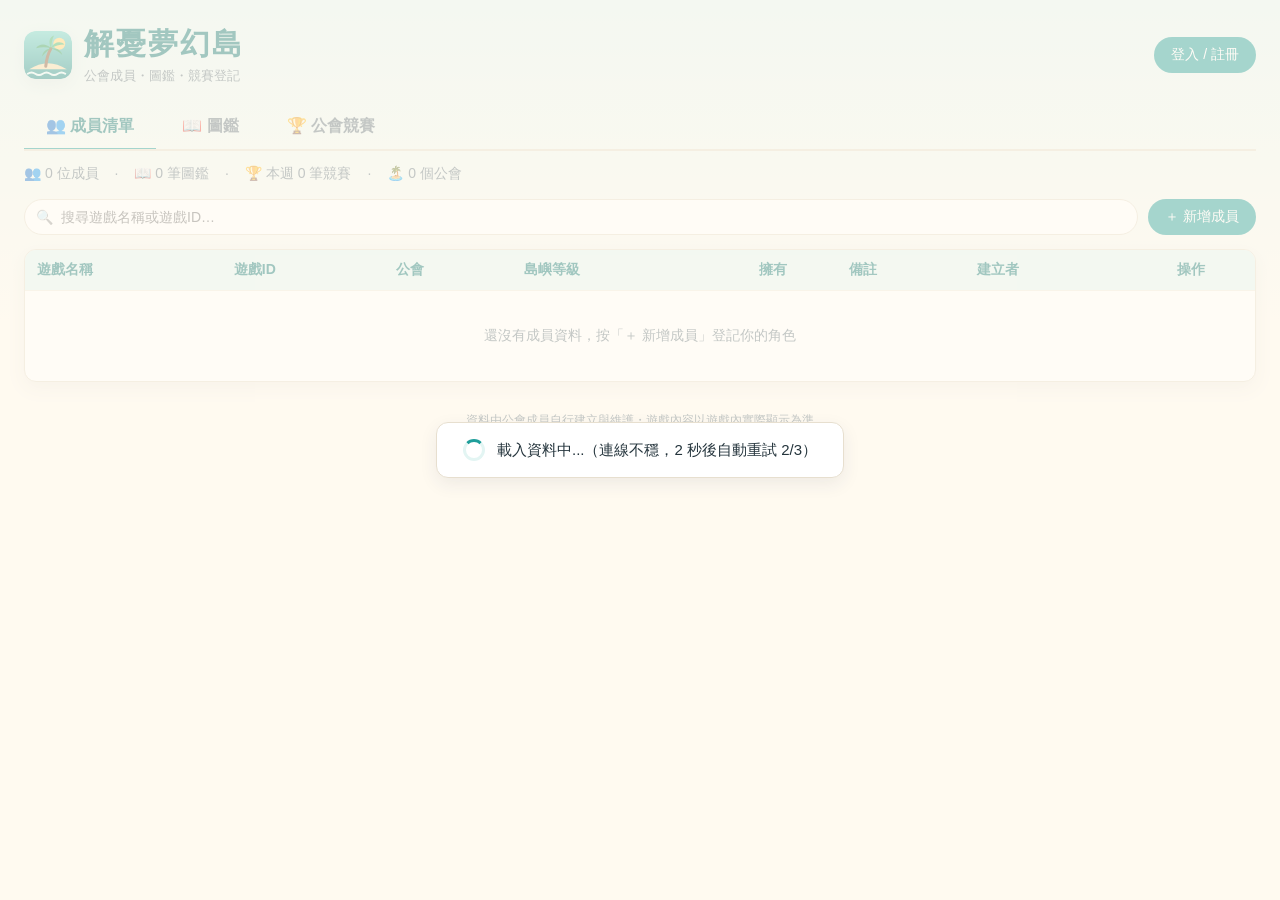
==== index.html @ d04bd5b2 "feat: 圖鑑稀有度改用遊戲內五級圓章 凡品（綠）、普品（藍）、珍品（紫）、華品（橙）、仙品（紅）， 表單改成點圓章選擇、列表與明細顯示同色圓章，新增「稀有度（仙→凡）」排序。 舊的自由輸入值照原文" ====
<!DOCTYPE html>
<html lang="zh-TW">
<head>
    <meta charset="UTF-8">
    <meta name="viewport" content="width=device-width, initial-scale=1.0">
    <title>解憂夢幻島 公會</title>
    <meta name="description" content="解憂夢幻島公會成員、圖鑑與公會競賽登記">
    <link rel="icon" type="image/svg+xml" href="assets/icon-small.svg">
    <link rel="stylesheet" href="css/style.css?v=20261031">
</head>
<body>
<div class="container">

    <header class="header">
        <div class="brand">
            <img src="assets/icon.svg" alt="" class="brand-icon">
            <div>
                <h1>解憂夢幻島</h1>
                <div class="brand-sub">公會成員・圖鑑・競賽登記</div>
            </div>
        </div>
        <div id="auth-area" class="auth-area"></div>
    </header>

    <div id="config-notice" class="notice hidden"></div>

    <nav class="tabs" role="tablist">
        <button class="tab active" data-act="tab" data-id="members" role="tab">👥 成員清單</button>
        <button class="tab" data-act="tab" data-id="items" role="tab">📖 圖鑑</button>
        <button class="tab" data-act="tab" data-id="competitions" role="tab">🏆 公會競賽</button>
    </nav>

    <div id="summary-bar" class="summary-bar"></div>

    <!-- 成員清單 -->
    <section id="tab-members" class="content active">
        <div id="guild-panel" class="panel guild-panel hidden">
            <div class="panel-title">🏝️ 公會管理（僅管理員可見）</div>
            <form class="panel-row" data-form="guild-add">
                <input type="text" id="new-guild-name" placeholder="輸入新公會名稱" maxlength="30" required>
                <button type="submit" class="btn btn-primary btn-sm">新增</button>
            </form>
            <div id="guild-list" class="tags"></div>
        </div>

        <div class="toolbar">
            <div class="search-wrapper">
                <span class="search-icon">🔍</span>
                <input type="search" id="members-search" class="search-input" placeholder="搜尋遊戲名稱或遊戲ID…" data-input="members">
            </div>
            <select id="members-guild" class="select" data-change="members"></select>
            <button class="btn btn-primary" data-act="member-add">＋ 新增成員</button>
        </div>
        <div class="table-card"><div class="table-scroll">
            <table>
                <thead>
                    <tr>
                        <th>遊戲名稱</th>
                        <th>遊戲ID</th>
                        <th>公會</th>
                        <th>島嶼等級</th>
                        <th class="center">擁有</th>
                        <th>備註</th>
                        <th>建立者</th>
                        <th class="center">操作</th>
                    </tr>
                </thead>
                <tbody id="members-table"></tbody>
            </table>
        </div></div>
    </section>

    <!-- 圖鑑 -->
    <section id="tab-items" class="content">
        <div id="item-cats" class="chip-row"></div>
        <div class="toolbar">
            <div class="search-wrapper">
                <span class="search-icon">🔍</span>
                <input type="search" id="items-search" class="search-input" placeholder="搜尋名稱、來源、備註…" data-input="items">
            </div>
            <select id="items-sort" class="select" data-change="items">
                <option value="category">依類別排序</option>
                <option value="rarity">稀有度（仙→凡）</option>
                <option value="release">上市日期（新→舊）</option>
                <option value="owners">擁有人數（多→少）</option>
                <option value="updated">最近更新</option>
            </select>
            <button class="btn btn-primary" data-act="item-add">＋ 新增圖鑑項目</button>
        </div>
        <div class="table-card"><div class="table-scroll">
            <table>
                <thead>
                    <tr>
                        <th>名稱</th>
                        <th>類別</th>
                        <th>稀有度</th>
                        <th>解鎖等級</th>
                        <th>來源</th>
                        <th>上市日期</th>
                        <th class="center">誰擁有</th>
                        <th>備註</th>
                        <th class="center">操作</th>
                    </tr>
                </thead>
                <tbody id="items-table"></tbody>
            </table>
        </div></div>
    </section>

    <!-- 公會競賽 -->
    <section id="tab-competitions" class="content">
        <div class="toolbar">
            <select id="comp-period" class="select" data-change="competitions" aria-label="期別"></select>
            <select id="comp-guild" class="select" data-change="competitions" aria-label="公會"></select>
            <div class="search-wrapper">
                <span class="search-icon">🔍</span>
                <input type="search" id="comp-search" class="search-input" placeholder="搜尋成員或參賽項目…" data-input="competitions">
            </div>
            <button class="btn btn-primary" data-act="comp-add">＋ 登記競賽</button>
        </div>
        <div class="table-card"><div class="table-scroll">
            <table>
                <thead>
                    <tr>
                        <th>期別</th>
                        <th>成員</th>
                        <th>公會</th>
                        <th>參賽項目</th>
                        <th class="num">分數</th>
                        <th>備註</th>
                        <th class="center">操作</th>
                    </tr>
                </thead>
                <tbody id="competitions-table"></tbody>
            </table>
        </div></div>
    </section>

    <footer>
        資料由公會成員自行建立與維護・遊戲內容以遊戲內實際顯示為準<br>
        本站為玩家自製，與遊戲官方無關
    </footer>
</div>

<!-- 通用 Modal（詳細資料／表單） -->
<div id="modal" class="modal" data-act="modal-backdrop">
    <div id="modal-content" class="modal-content" role="dialog" aria-modal="true">
        <button class="modal-close" data-act="modal-close" aria-label="關閉">×</button>
        <div id="modal-body"></div>
    </div>
</div>

<!-- 全頁 loading -->
<div id="loading" class="loading-overlay">
    <div class="loading-box"><div class="loading-spinner"></div><span id="loading-text">處理中...</span></div>
</div>

<!-- 通知／確認對話框 -->
<div id="dialog" class="dialog-overlay">
    <div class="dialog-box" role="alertdialog" aria-modal="true">
        <div id="dialog-msg" class="dialog-msg"></div>
        <div id="dialog-buttons" class="dialog-buttons"></div>
    </div>
</div>

<!-- ?v＝版本號：改了 css/js 就一起換新，避免瀏覽器混用新舊快取 -->
<script src="js/config.js?v=20261031"></script>
<script src="js/core.js?v=20261031"></script>
<script src="js/auth.js?v=20261031"></script>
<script src="js/members.js?v=20261031"></script>
<script src="js/items.js?v=20261031"></script>
<script src="js/competitions.js?v=20261031"></script>
<script src="js/app.js?v=20261031"></script>
</body>
</html>
---- css/style.css ----
/* 解憂夢幻島 公會網站：海島療癒配色（海水青綠 × 沙灘米白） */
:root {
    --sea: #1f9e9a;
    --sea-dark: #167b78;
    --sea-soft: #e3f5f3;
    --sand: #fffaf1;
    --sand-deep: #f6ead2;
    --coral: #e8705a;
    --coral-dark: #cc5741;
    --leaf: #3fa66b;
    --leaf-dark: #2f8a56;
    --sun: #f5b942;
    --ink: #24343c;
    --muted: #6b7c85;
    --line: #e7dfcf;
    --line-soft: #f1ebdf;
    --card: #ffffff;
    --radius: 12px;
    --shadow: 0 6px 18px rgba(36, 52, 60, 0.08);
}

* { margin: 0; padding: 0; box-sizing: border-box; }

body {
    font-family: "Microsoft JhengHei", "PingFang TC", "Noto Sans TC", Arial, sans-serif;
    color: var(--ink);
    background: linear-gradient(180deg, #e4f6f3 0, var(--sand) 320px) no-repeat, var(--sand);
    min-height: 100vh;
    padding: 24px;
}

.container { max-width: 1400px; margin: 0 auto; }
.hidden { display: none !important; }
button { font-family: inherit; }
input, select, textarea { font-family: inherit; font-size: 14px; color: var(--ink); }

/* ---------- 頁首 ---------- */
.header { display: flex; justify-content: space-between; align-items: center; gap: 12px; flex-wrap: wrap; margin-bottom: 20px; }
.brand { display: flex; align-items: center; gap: 12px; }
.brand-icon { width: 48px; height: 48px; border-radius: 12px; box-shadow: var(--shadow); }
h1 { font-size: 30px; font-weight: 800; letter-spacing: 2px; color: var(--sea-dark); }
.brand-sub { font-size: 13px; color: var(--muted); margin-top: 2px; }
.auth-area { display: flex; align-items: center; gap: 8px; flex-wrap: wrap; justify-content: flex-end; }
.user-chip { font-size: 14px; color: var(--muted); padding: 6px 4px; }
.user-chip b { color: var(--ink); }
.role-badge { display: inline-block; font-size: 12px; color: #fff; padding: 1px 8px; border-radius: 10px; margin-left: 4px; background: #9aa8ae; }
.role-admin { background: #7c5cc4; }
.role-admin2 { background: var(--sea); }

/* ---------- 按鈕 ---------- */
.btn {
    display: inline-flex; align-items: center; justify-content: center; gap: 6px;
    padding: 8px 16px; border: 1px solid transparent; border-radius: 999px;
    font-size: 14px; cursor: pointer; white-space: nowrap; transition: background 0.15s, border-color 0.15s;
}
.btn-sm { padding: 5px 12px; font-size: 13px; }
.btn-primary { background: var(--sea); color: #fff; }
.btn-primary:hover { background: var(--sea-dark); }
.btn-save { background: var(--leaf); color: #fff; }
.btn-save:hover { background: var(--leaf-dark); }
.btn-save:disabled { background: #a9b6b0; cursor: not-allowed; }
.btn-danger { background: var(--coral); color: #fff; }
.btn-danger:hover { background: var(--coral-dark); }
.btn-ghost { background: #fff; color: var(--ink); border-color: var(--line); }
.btn-ghost:hover { background: var(--sand-deep); }
.btn-block { width: 100%; }

.icon-btn { background: none; border: none; cursor: pointer; padding: 3px 5px; border-radius: 6px; font-size: 15px; line-height: 1; }
.icon-btn:hover { background: var(--sand-deep); }

/* ---------- 分頁與摘要 ---------- */
.tabs { display: flex; gap: 4px; border-bottom: 2px solid var(--line); margin-bottom: 14px; overflow-x: auto; }
.tab {
    padding: 11px 22px; background: none; border: none; cursor: pointer; font-size: 16px; font-weight: 600;
    color: var(--muted); border-bottom: 3px solid transparent; margin-bottom: -2px; white-space: nowrap;
}
.tab:hover { color: var(--ink); }
.tab.active { color: var(--sea-dark); border-bottom-color: var(--sea); }

.summary-bar { display: flex; flex-wrap: wrap; gap: 6px 16px; font-size: 14px; color: var(--muted); margin-bottom: 16px; }
.summary-bar span { white-space: nowrap; }

.content { display: none; }
.content.active { display: block; }

/* ---------- 工具列 ---------- */
.toolbar { display: flex; flex-wrap: wrap; gap: 10px; align-items: center; margin-bottom: 14px; }
.search-wrapper { position: relative; flex: 1 1 240px; min-width: 200px; }
.search-icon { position: absolute; left: 12px; top: 50%; transform: translateY(-50%); font-size: 14px; opacity: 0.6; }
.search-input, .select {
    width: 100%; padding: 9px 12px; border: 1px solid var(--line); border-radius: 999px; background: #fff;
}
.search-input { padding-left: 36px; }
.select { width: auto; min-width: 130px; cursor: pointer; }
.search-input:focus, .select:focus, .field input:focus, .field select:focus, .field textarea:focus {
    outline: 2px solid rgba(31, 158, 154, 0.35); outline-offset: 0; border-color: var(--sea);
}

.chip-row { display: flex; flex-wrap: wrap; gap: 6px; margin-bottom: 12px; }
.chip {
    padding: 5px 12px; font-size: 13px; border: 1px solid var(--line); border-radius: 999px;
    background: #fff; color: var(--ink); cursor: pointer; white-space: nowrap;
}
.chip:hover { background: var(--sand-deep); }
.chip.active { background: var(--sea); border-color: var(--sea); color: #fff; }
.chip small { opacity: 0.75; margin-left: 2px; }

/* ---------- 表格 ---------- */
.table-card { background: var(--card); border: 1px solid var(--line); border-radius: var(--radius); box-shadow: var(--shadow); overflow: hidden; }
.table-scroll { width: 100%; overflow-x: auto; -webkit-overflow-scrolling: touch; }
table { width: 100%; border-collapse: collapse; }
thead { background: var(--sea-soft); }
th { padding: 11px 12px; text-align: left; font-weight: 600; font-size: 14px; color: var(--sea-dark); white-space: nowrap; }
td {
    padding: 0 12px; height: 40px; border-top: 1px solid var(--line-soft); font-size: 14px;
    white-space: nowrap; overflow: hidden; text-overflow: ellipsis; max-width: 260px;
}
tbody tr:hover { background: #fbf7ee; }
.center { text-align: center; }
.num { text-align: right; font-variant-numeric: tabular-nums; }
.muted { color: var(--muted); }
.actions { white-space: nowrap; text-align: center; }
.empty-row td { height: auto; padding: 36px 12px; text-align: center; color: var(--muted); white-space: normal; }

.link { color: var(--sea-dark); font-weight: 600; cursor: pointer; background: none; border: none; font-size: inherit; padding: 0; }
.link:hover { text-decoration: underline; }

.count-pill {
    display: inline-flex; align-items: center; gap: 3px; padding: 2px 10px; border-radius: 999px; cursor: pointer;
    background: var(--sea-soft); border: 1px solid #bfe6e1; color: var(--sea-dark); font-size: 13px; font-weight: 600;
}
.count-pill:hover { background: #cfeeea; }
.count-pill.is-empty { background: #f4f1ea; border-color: var(--line); color: #a3aeb3; }

.cat-badge { display: inline-flex; gap: 3px; align-items: center; font-size: 13px; padding: 1px 8px; border-radius: 8px; background: var(--sand-deep); }

/* 稀有度：仿遊戲內圓章（白字＋同色深描邊），底色由 config.js 的 RARITIES 以 --r 帶入 */
.rarity {
    --rd: color-mix(in srgb, var(--r) 62%, #000);
    display: inline-flex; align-items: center; gap: 5px; white-space: nowrap;
    font-size: 14px; font-weight: 700; color: var(--ink); color: var(--rd);
}
.rarity-dot {
    width: 24px; height: 24px; border-radius: 50%; flex: none;
    display: inline-flex; align-items: center; justify-content: center;
    background: var(--r);
    background: linear-gradient(180deg, color-mix(in srgb, var(--r) 50%, #fff) 0%, var(--r) 72%);
    box-shadow: inset 0 -2px 0 color-mix(in srgb, var(--r) 82%, #000), 0 1px 2px rgba(36, 52, 60, 0.25);
    color: #fff; font-size: 13px; font-weight: 800; line-height: 1;
    text-shadow: 1px 0 0 var(--rd), -1px 0 0 var(--rd), 0 1px 0 var(--rd), 0 -1px 0 var(--rd),
        1px 1px 0 var(--rd), -1px -1px 0 var(--rd), 1px -1px 0 var(--rd), -1px 1px 0 var(--rd);
}

.tags { display: flex; flex-wrap: wrap; gap: 6px; }
.tag { display: inline-flex; align-items: center; padding: 3px 10px; border-radius: 999px; font-size: 13px; background: #fff; border: 1px solid var(--line); }
.tag.missing { color: #a3aeb3; border-style: dashed; }
td .tags { flex-wrap: nowrap; overflow: hidden; }

/* ---------- 公會管理區 ---------- */
.panel { background: #fff; border: 1px solid var(--line); border-radius: var(--radius); padding: 14px 16px; margin-bottom: 16px; box-shadow: var(--shadow); }
.guild-panel { background: #f1faf8; border-color: #bfe6e1; }
.panel-title { font-weight: 700; color: var(--sea-dark); margin-bottom: 10px; }
.panel-row { display: flex; gap: 8px; max-width: 460px; margin-bottom: 10px; }
.panel-row input { flex: 1; padding: 8px 12px; border: 1px solid var(--line); border-radius: 999px; }
.guild-tag { display: inline-flex; align-items: center; gap: 4px; padding: 4px 6px 4px 12px; border-radius: 999px; background: #fff; border: 1px solid #cfe3df; font-size: 14px; }
.guild-tag .icon-btn { color: var(--coral); font-weight: 700; }

/* ---------- Modal ---------- */
.modal {
    position: fixed; inset: 0; background: rgba(20, 40, 45, 0.45); display: flex; align-items: center; justify-content: center;
    z-index: 1000; opacity: 0; visibility: hidden; transition: opacity 0.18s, visibility 0.18s; padding: 16px;
}
.modal.show { opacity: 1; visibility: visible; }
.modal-content {
    position: relative; background: #fff; width: 100%; max-width: 440px; max-height: 88vh; overflow-y: auto;
    border-radius: 16px; padding: 22px 22px 20px; box-shadow: 0 16px 40px rgba(0, 0, 0, 0.2);
    transform: scale(0.96); transition: transform 0.18s;
}
.modal-content.wide { max-width: 720px; }
.modal.show .modal-content { transform: scale(1); }
.modal-close {
    position: absolute; top: 14px; right: 14px; width: 32px; height: 32px; border-radius: 50%; border: none;
    background: #f2efe8; color: var(--muted); font-size: 20px; cursor: pointer;
}
.modal-close:hover { background: var(--sand-deep); color: var(--ink); }
.modal-header { border-bottom: 1px solid var(--line-soft); padding-bottom: 12px; margin-bottom: 16px; padding-right: 36px; }
.modal-subtitle { font-size: 13px; color: var(--muted); }
.modal-title { font-size: 21px; font-weight: 700; margin-top: 2px; word-break: break-all; }

.detail-row { display: flex; justify-content: space-between; gap: 16px; padding: 8px 0; border-bottom: 1px dashed var(--line-soft); }
.detail-label { font-size: 13px; color: var(--muted); white-space: nowrap; }
.detail-value { font-size: 15px; font-weight: 500; text-align: right; word-break: break-all; white-space: pre-wrap; }
.section-title { font-size: 13px; font-weight: 700; color: var(--muted); margin: 18px 0 8px; }
.modal-actions { display: flex; gap: 8px; margin-top: 18px; flex-wrap: wrap; }
.modal-actions .btn { flex: 1; }

/* ---------- 表單 ---------- */
.form-grid { display: grid; grid-template-columns: 1fr 1fr; gap: 12px; }
.field { display: flex; flex-direction: column; gap: 4px; }
.field.full { grid-column: 1 / -1; }
.field label { font-size: 13px; color: var(--muted); }
.field label .req { color: var(--coral); }
.field input, .field select, .field textarea { padding: 9px 12px; border: 1px solid var(--line); border-radius: 8px; background: #fff; width: 100%; }
.field textarea { resize: vertical; min-height: 64px; }
.field .hint { font-size: 12px; color: var(--muted); }
.rarity-picker { display: flex; flex-wrap: wrap; gap: 6px; }
.rarity-picker label { position: relative; cursor: pointer; }
.rarity-picker input { position: absolute; opacity: 0; width: 1px; height: 1px; pointer-events: none; }
.rarity-opt {
    display: inline-flex; align-items: center; min-height: 34px; padding: 4px 12px 4px 5px;
    border: 1.5px solid var(--line); border-radius: 999px; background: #fff; font-size: 14px; color: var(--muted);
}
.rarity-opt.plain { padding-left: 12px; }
.rarity-picker label:hover .rarity-opt { border-color: #bfe6e1; }
.rarity-picker input:checked + .rarity-opt { border-color: var(--sea); background: var(--sea-soft); box-shadow: 0 0 0 1px var(--sea); }
.rarity-picker input:focus-visible + .rarity-opt { outline: 2px solid var(--sea); outline-offset: 2px; }
.form-buttons { display: flex; gap: 8px; margin-top: 16px; }
.form-buttons .btn { flex: 1; }

/* ---------- 勾選清單 ---------- */
.checklist { border: 1px solid var(--line); border-radius: 10px; padding: 10px; background: #fdfbf6; }
.checklist-tools { display: flex; flex-wrap: wrap; gap: 6px; align-items: center; margin-bottom: 8px; }
.checklist-tools .chip-row { margin-bottom: 0; width: 100%; }
.checklist-search { flex: 1 1 180px; padding: 6px 10px; border: 1px solid var(--line); border-radius: 999px; font-size: 13px; }
.checklist-only { display: inline-flex; align-items: center; gap: 4px; font-size: 13px; color: var(--muted); cursor: pointer; white-space: nowrap; }
.checklist-count { font-size: 13px; color: var(--sea-dark); font-weight: 600; margin-left: auto; white-space: nowrap; }
.checklist-box {
    display: grid; grid-template-columns: repeat(auto-fill, minmax(150px, 1fr)); gap: 2px 6px;
    max-height: 240px; overflow-y: auto; background: #fff; border: 1px solid var(--line-soft); border-radius: 8px; padding: 6px;
}
.check-item { display: flex; align-items: center; gap: 6px; padding: 4px 6px; border-radius: 6px; cursor: pointer; font-size: 13px; min-width: 0; }
.check-item:hover { background: var(--sea-soft); }
.check-item input { flex-shrink: 0; width: 15px; height: 15px; accent-color: var(--sea); }
.check-item span { overflow: hidden; text-overflow: ellipsis; white-space: nowrap; }
.check-item small { color: var(--muted); flex-shrink: 0; }
.checklist-empty { grid-column: 1 / -1; padding: 10px; color: var(--muted); font-size: 13px; }

/* ---------- 帳號管理 ---------- */
.stack-form { display: flex; flex-direction: column; gap: 10px; }
.stack-form input { padding: 10px 12px; border: 1px solid var(--line); border-radius: 8px; width: 100%; }
.auth-switch { text-align: center; font-size: 13px; margin-top: 10px; color: var(--muted); }
.user-list { max-height: 300px; overflow-y: auto; border: 1px solid var(--line-soft); border-radius: 8px; }
.user-row { display: flex; justify-content: space-between; align-items: center; gap: 8px; padding: 8px 10px; border-bottom: 1px dashed var(--line-soft); flex-wrap: wrap; }
.user-row:last-child { border-bottom: none; }
.user-row .btns { display: flex; gap: 6px; }

/* ---------- 對話框 / Loading ---------- */
.loading-overlay { position: fixed; inset: 0; background: rgba(255, 250, 241, 0.6); display: none; align-items: center; justify-content: center; z-index: 2000; }
.loading-overlay.show { display: flex; }
.loading-box { background: #fff; border: 1px solid var(--line); border-radius: 12px; padding: 16px 26px; box-shadow: var(--shadow); display: flex; align-items: center; gap: 12px; font-size: 15px; max-width: 90vw; }
.loading-spinner { width: 22px; height: 22px; flex-shrink: 0; border: 3px solid var(--sea-soft); border-top-color: var(--sea); border-radius: 50%; animation: spin 0.8s linear infinite; }
@keyframes spin { to { transform: rotate(360deg); } }

.dialog-overlay { position: fixed; inset: 0; background: rgba(20, 40, 45, 0.4); display: none; align-items: center; justify-content: center; z-index: 3000; padding: 16px; }
.dialog-overlay.show { display: flex; }
.dialog-box { background: #fff; border-radius: 14px; padding: 22px 24px; width: 380px; max-width: 100%; box-shadow: 0 12px 30px rgba(0, 0, 0, 0.25); }
.dialog-msg { font-size: 15px; line-height: 1.65; white-space: pre-wrap; margin-bottom: 18px; word-break: break-word; max-height: 60vh; overflow-y: auto; }
.dialog-buttons { display: flex; justify-content: flex-end; gap: 10px; }

.notice { background: #fff6e0; border: 1px solid #f3dca2; color: #7a5a12; border-radius: 10px; padding: 10px 14px; font-size: 14px; margin-bottom: 14px; }

footer { margin-top: 28px; font-size: 12px; color: var(--muted); text-align: center; line-height: 1.7; }

/* ---------- 手機版：表格維持表格樣式，超出畫面用水平捲軸 ---------- */
@media (max-width: 768px) {
    body { padding: 12px 16px; }
    h1 { font-size: 24px; }
    .brand-icon { width: 40px; height: 40px; }
    .tab { padding: 10px 14px; font-size: 15px; }
    td { max-width: none; }
    .form-grid { grid-template-columns: 1fr; }
    .toolbar .btn-primary { flex: 1 1 100%; }
    .select { flex: 1 1 140px; }
    .modal { padding: 10px; align-items: flex-end; }
    .modal-content { max-height: 92vh; border-radius: 16px; padding: 18px 16px 16px; }
}
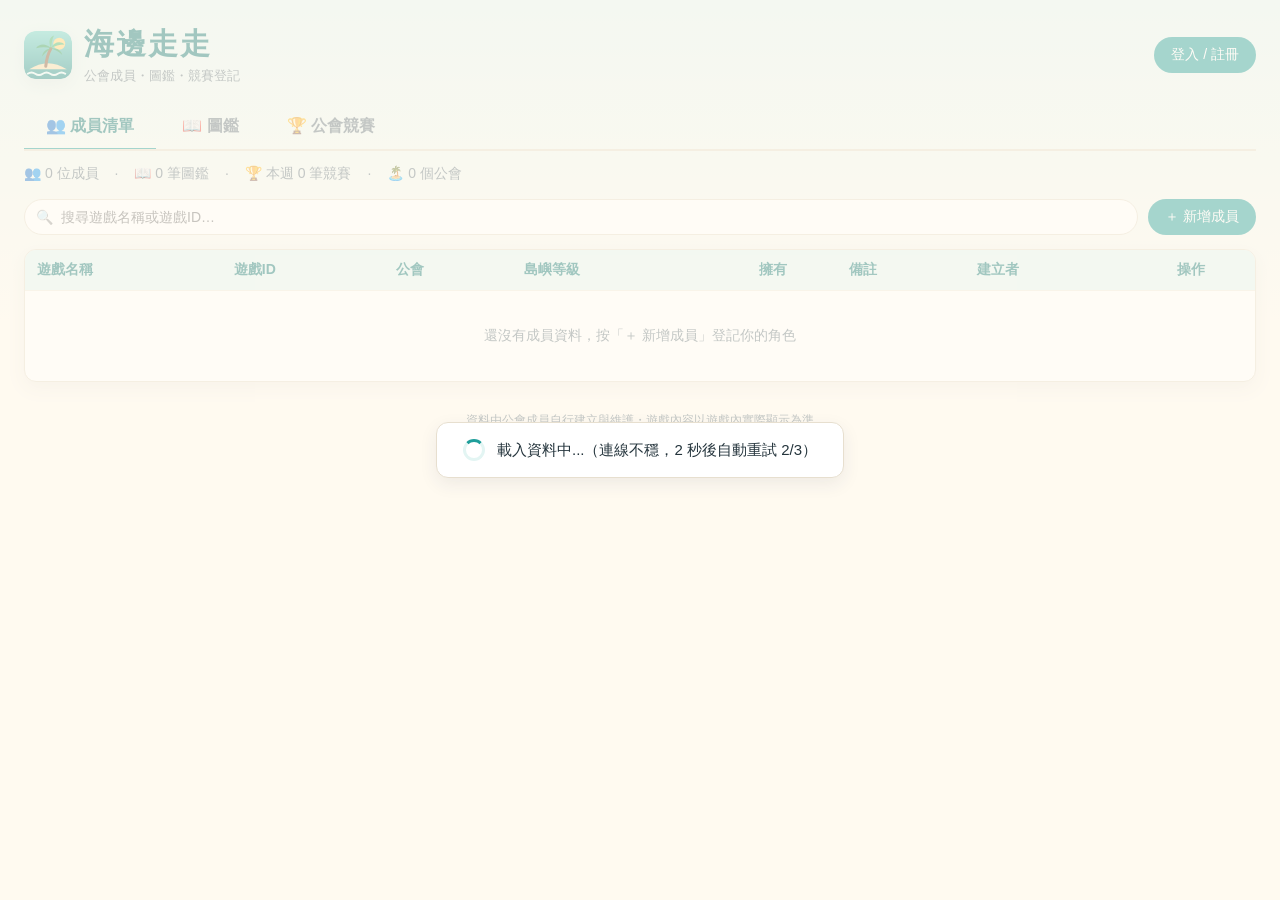
==== commit 9dec4e71: "feat: 網站標題改成公會名「海邊走走」 頁面上的大標題改成海邊走走；瀏覽器分頁標題保留「解憂夢幻島 公會」，看得出是哪個遊戲。  Co-Authored-By: Claude Opus 5.5 <" ====
--- a/index.html
+++ b/index.html
@@ -4,9 +4,9 @@
     <meta charset="UTF-8">
     <meta name="viewport" content="width=device-width, initial-scale=1.0">
     <title>解憂夢幻島 公會</title>
-    <meta name="description" content="解憂夢幻島公會成員、圖鑑與公會競賽登記">
+    <meta name="description" content="海邊走走公會（解憂夢幻島）成員、圖鑑與公會競賽登記">
     <link rel="icon" type="image/svg+xml" href="assets/icon-small.svg">
-    <link rel="stylesheet" href="css/style.css?v=20261031">
+    <link rel="stylesheet" href="css/style.css?v=20261031b">
 </head>
 <body>
 <div class="container">
@@ -15,7 +15,7 @@
         <div class="brand">
             <img src="assets/icon.svg" alt="" class="brand-icon">
             <div>
-                <h1>解憂夢幻島</h1>
+                <h1>海邊走走</h1>
                 <div class="brand-sub">公會成員・圖鑑・競賽登記</div>
             </div>
         </div>
@@ -164,12 +164,12 @@
 </div>
 
 <!-- ?v＝版本號：改了 css/js 就一起換新，避免瀏覽器混用新舊快取 -->
-<script src="js/config.js?v=20261031"></script>
-<script src="js/core.js?v=20261031"></script>
-<script src="js/auth.js?v=20261031"></script>
-<script src="js/members.js?v=20261031"></script>
-<script src="js/items.js?v=20261031"></script>
-<script src="js/competitions.js?v=20261031"></script>
-<script src="js/app.js?v=20261031"></script>
+<script src="js/config.js?v=20261031b"></script>
+<script src="js/core.js?v=20261031b"></script>
+<script src="js/auth.js?v=20261031b"></script>
+<script src="js/members.js?v=20261031b"></script>
+<script src="js/items.js?v=20261031b"></script>
+<script src="js/competitions.js?v=20261031b"></script>
+<script src="js/app.js?v=20261031b"></script>
 </body>
 </html>
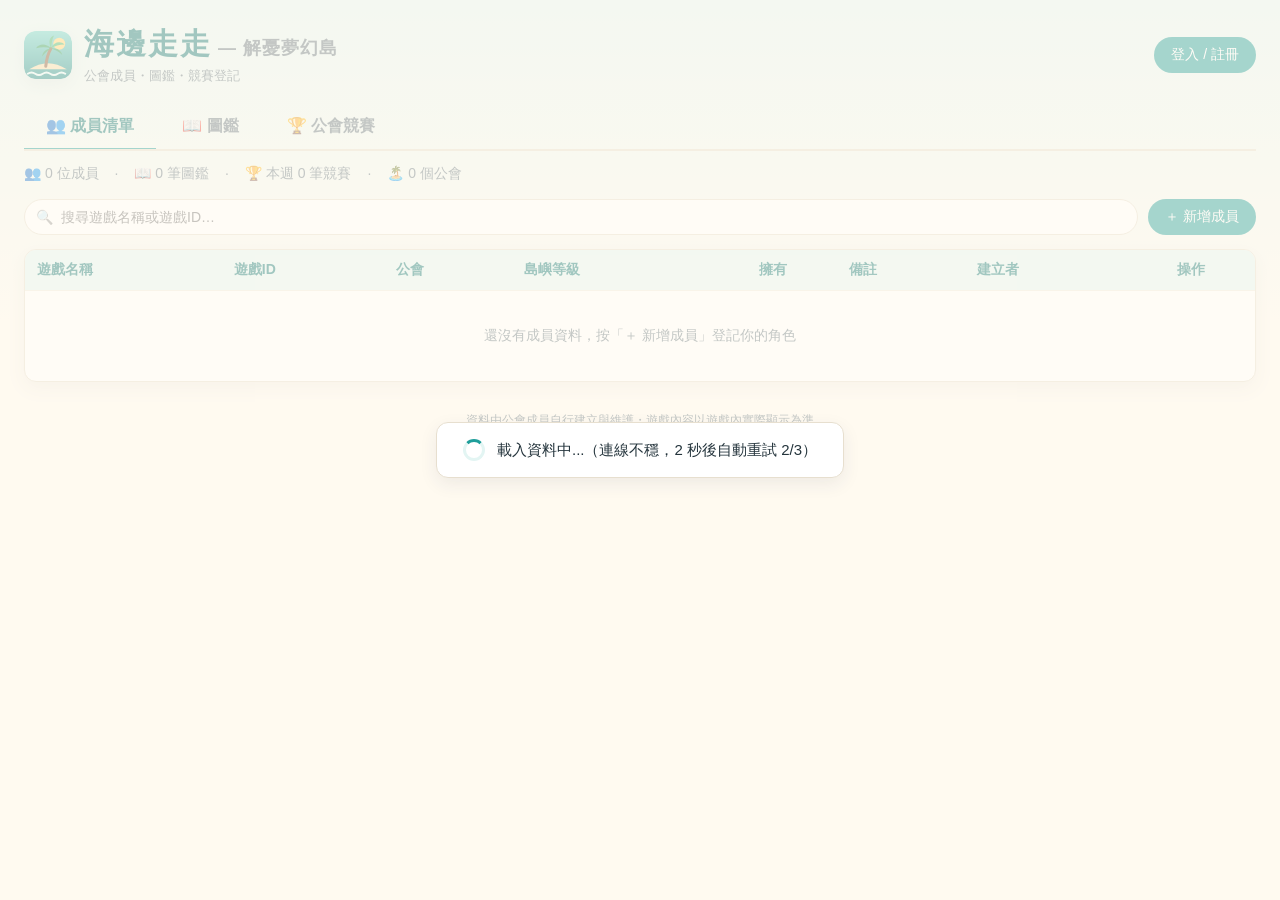
==== commit ee4929a2: "feat: 標題改成「海邊走走 — 解憂夢幻島」 分頁標題與頁面大標題都加上遊戲名；大標題的遊戲名用小一號淡色字。  Co-Authored-By: Claude Opus 5.5 <noreply@" ====
--- a/index.html
+++ b/index.html
@@ -3,10 +3,10 @@
 <head>
     <meta charset="UTF-8">
     <meta name="viewport" content="width=device-width, initial-scale=1.0">
-    <title>解憂夢幻島 公會</title>
+    <title>海邊走走 — 解憂夢幻島</title>
     <meta name="description" content="海邊走走公會（解憂夢幻島）成員、圖鑑與公會競賽登記">
     <link rel="icon" type="image/svg+xml" href="assets/icon-small.svg">
-    <link rel="stylesheet" href="css/style.css?v=20261031b">
+    <link rel="stylesheet" href="css/style.css?v=20261031c">
 </head>
 <body>
 <div class="container">
@@ -15,7 +15,7 @@
         <div class="brand">
             <img src="assets/icon.svg" alt="" class="brand-icon">
             <div>
-                <h1>海邊走走</h1>
+                <h1>海邊走走<span class="h1-game"> — 解憂夢幻島</span></h1>
                 <div class="brand-sub">公會成員・圖鑑・競賽登記</div>
             </div>
         </div>
@@ -164,12 +164,12 @@
 </div>
 
 <!-- ?v＝版本號：改了 css/js 就一起換新，避免瀏覽器混用新舊快取 -->
-<script src="js/config.js?v=20261031b"></script>
-<script src="js/core.js?v=20261031b"></script>
-<script src="js/auth.js?v=20261031b"></script>
-<script src="js/members.js?v=20261031b"></script>
-<script src="js/items.js?v=20261031b"></script>
-<script src="js/competitions.js?v=20261031b"></script>
-<script src="js/app.js?v=20261031b"></script>
+<script src="js/config.js?v=20261031c"></script>
+<script src="js/core.js?v=20261031c"></script>
+<script src="js/auth.js?v=20261031c"></script>
+<script src="js/members.js?v=20261031c"></script>
+<script src="js/items.js?v=20261031c"></script>
+<script src="js/competitions.js?v=20261031c"></script>
+<script src="js/app.js?v=20261031c"></script>
 </body>
 </html>
--- a/css/style.css
+++ b/css/style.css
@@ -39,6 +39,7 @@
 .brand { display: flex; align-items: center; gap: 12px; }
 .brand-icon { width: 48px; height: 48px; border-radius: 12px; box-shadow: var(--shadow); }
 h1 { font-size: 30px; font-weight: 800; letter-spacing: 2px; color: var(--sea-dark); }
+h1 .h1-game { font-size: .6em; font-weight: 700; letter-spacing: 1px; color: var(--muted); white-space: nowrap; }
 .brand-sub { font-size: 13px; color: var(--muted); margin-top: 2px; }
 .auth-area { display: flex; align-items: center; gap: 8px; flex-wrap: wrap; justify-content: flex-end; }
 .user-chip { font-size: 14px; color: var(--muted); padding: 6px 4px; }
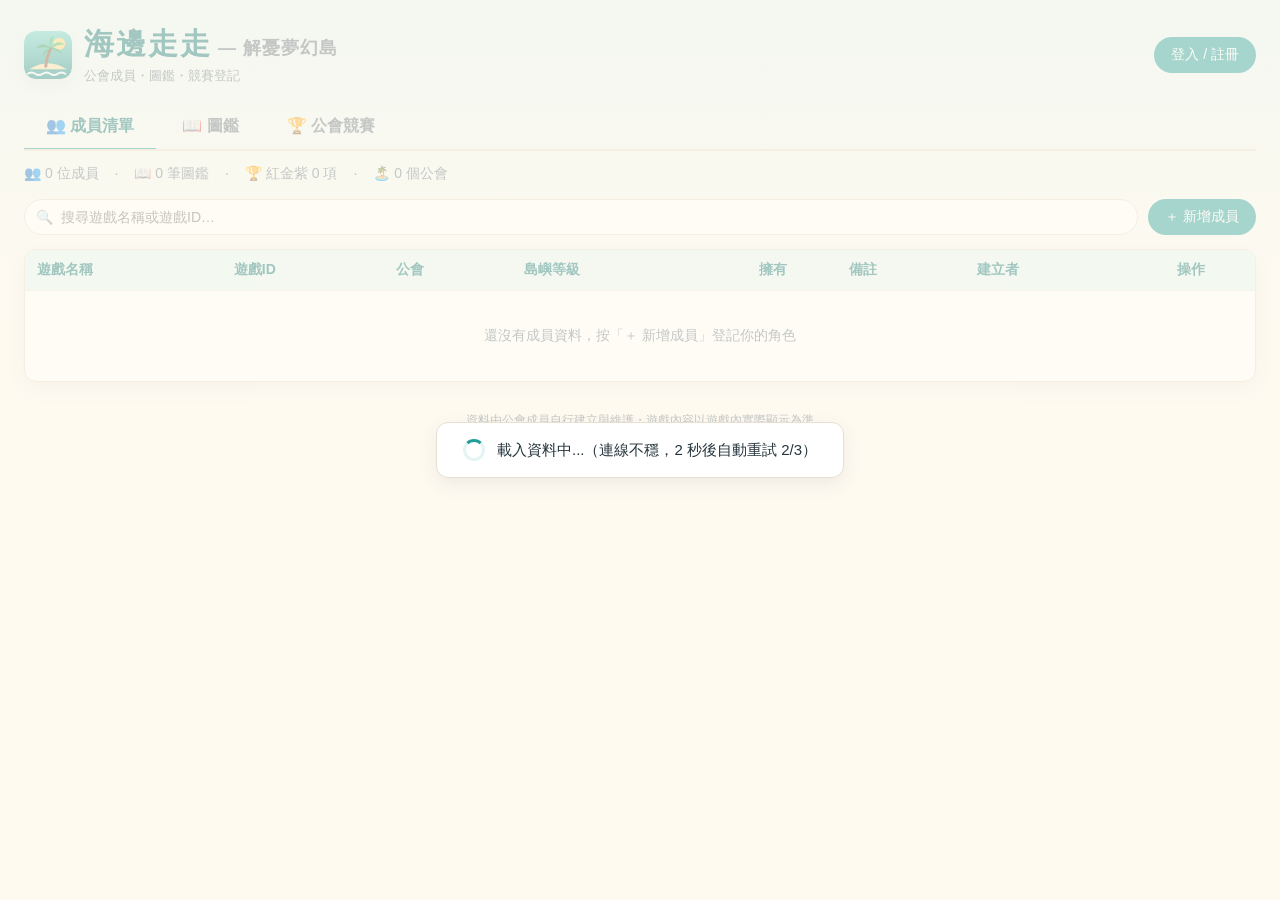
==== commit 410df287: "feat: 圖鑑加食材欄、競賽頁改成自動統計紅金紫 - 類別拿掉「食材」（舊資料若有此類別照常顯示） - 圖鑑新增「食材」自由輸入欄，放在上市日期右邊；列表以食材欄取代誰擁有，搜尋也比對食材 - 後端" ====
--- a/index.html
+++ b/index.html
@@ -6,7 +6,7 @@
     <title>海邊走走 — 解憂夢幻島</title>
     <meta name="description" content="海邊走走公會（解憂夢幻島）成員、圖鑑與公會競賽登記">
     <link rel="icon" type="image/svg+xml" href="assets/icon-small.svg">
-    <link rel="stylesheet" href="css/style.css?v=20261031c">
+    <link rel="stylesheet" href="css/style.css?v=20261105">
 </head>
 <body>
 <div class="container">
@@ -76,7 +76,7 @@
         <div class="toolbar">
             <div class="search-wrapper">
                 <span class="search-icon">🔍</span>
-                <input type="search" id="items-search" class="search-input" placeholder="搜尋名稱、來源、備註…" data-input="items">
+                <input type="search" id="items-search" class="search-input" placeholder="搜尋名稱、來源、食材、備註…" data-input="items">
             </div>
             <select id="items-sort" class="select" data-change="items">
                 <option value="category">依類別排序</option>
@@ -97,7 +97,7 @@
                         <th>解鎖等級</th>
                         <th>來源</th>
                         <th>上市日期</th>
-                        <th class="center">誰擁有</th>
+                        <th>食材</th>
                         <th>備註</th>
                         <th class="center">操作</th>
                     </tr>
@@ -107,28 +107,24 @@
         </div></div>
     </section>
 
-    <!-- 公會競賽 -->
+    <!-- 公會競賽：依成員勾選的擁有項目自動統計紅金紫品項 -->
     <section id="tab-competitions" class="content">
+        <div id="comp-rarities" class="chip-row"></div>
         <div class="toolbar">
-            <select id="comp-period" class="select" data-change="competitions" aria-label="期別"></select>
             <select id="comp-guild" class="select" data-change="competitions" aria-label="公會"></select>
             <div class="search-wrapper">
                 <span class="search-icon">🔍</span>
-                <input type="search" id="comp-search" class="search-input" placeholder="搜尋成員或參賽項目…" data-input="competitions">
+                <input type="search" id="comp-search" class="search-input" placeholder="搜尋品項或成員…" data-input="competitions">
             </div>
-            <button class="btn btn-primary" data-act="comp-add">＋ 登記競賽</button>
         </div>
+        <div class="hint comp-hint">依「成員清單」每位成員勾選的擁有項目自動統計，不用另外登記。</div>
         <div class="table-card"><div class="table-scroll">
             <table>
                 <thead>
                     <tr>
-                        <th>期別</th>
-                        <th>成員</th>
-                        <th>公會</th>
-                        <th>參賽項目</th>
-                        <th class="num">分數</th>
-                        <th>備註</th>
-                        <th class="center">操作</th>
+                        <th>品項</th>
+                        <th class="center">人數</th>
+                        <th>人名</th>
                     </tr>
                 </thead>
                 <tbody id="competitions-table"></tbody>
@@ -164,12 +160,12 @@
 </div>
 
 <!-- ?v＝版本號：改了 css/js 就一起換新，避免瀏覽器混用新舊快取 -->
-<script src="js/config.js?v=20261031c"></script>
-<script src="js/core.js?v=20261031c"></script>
-<script src="js/auth.js?v=20261031c"></script>
-<script src="js/members.js?v=20261031c"></script>
-<script src="js/items.js?v=20261031c"></script>
-<script src="js/competitions.js?v=20261031c"></script>
-<script src="js/app.js?v=20261031c"></script>
+<script src="js/config.js?v=20261105"></script>
+<script src="js/core.js?v=20261105"></script>
+<script src="js/auth.js?v=20261105"></script>
+<script src="js/members.js?v=20261105"></script>
+<script src="js/items.js?v=20261105"></script>
+<script src="js/competitions.js?v=20261105"></script>
+<script src="js/app.js?v=20261105"></script>
 </body>
 </html>
--- a/css/style.css
+++ b/css/style.css
@@ -155,6 +155,15 @@
 .tags { display: flex; flex-wrap: wrap; gap: 6px; }
 .tag { display: inline-flex; align-items: center; padding: 3px 10px; border-radius: 999px; font-size: 13px; background: #fff; border: 1px solid var(--line); }
 .tag.missing { color: #a3aeb3; border-style: dashed; }
+
+/* 公會競賽：紅金紫統計表 */
+.comp-hint { font-size: 13px; color: var(--muted); margin: -4px 0 10px; }
+.chip .rarity { font-size: 13px; gap: 4px; }
+.chip .rarity-dot { width: 18px; height: 18px; font-size: 11px; }
+.chip.active .rarity { color: #fff; }
+.group-row td { background: #faf6ec; height: 44px; }
+.group-row small { margin-left: 8px; color: var(--muted); font-size: 13px; }
+td.comp-names { white-space: normal; max-width: none; padding-top: 6px; padding-bottom: 6px; }
 td .tags { flex-wrap: nowrap; overflow: hidden; }
 
 /* ---------- 公會管理區 ---------- */
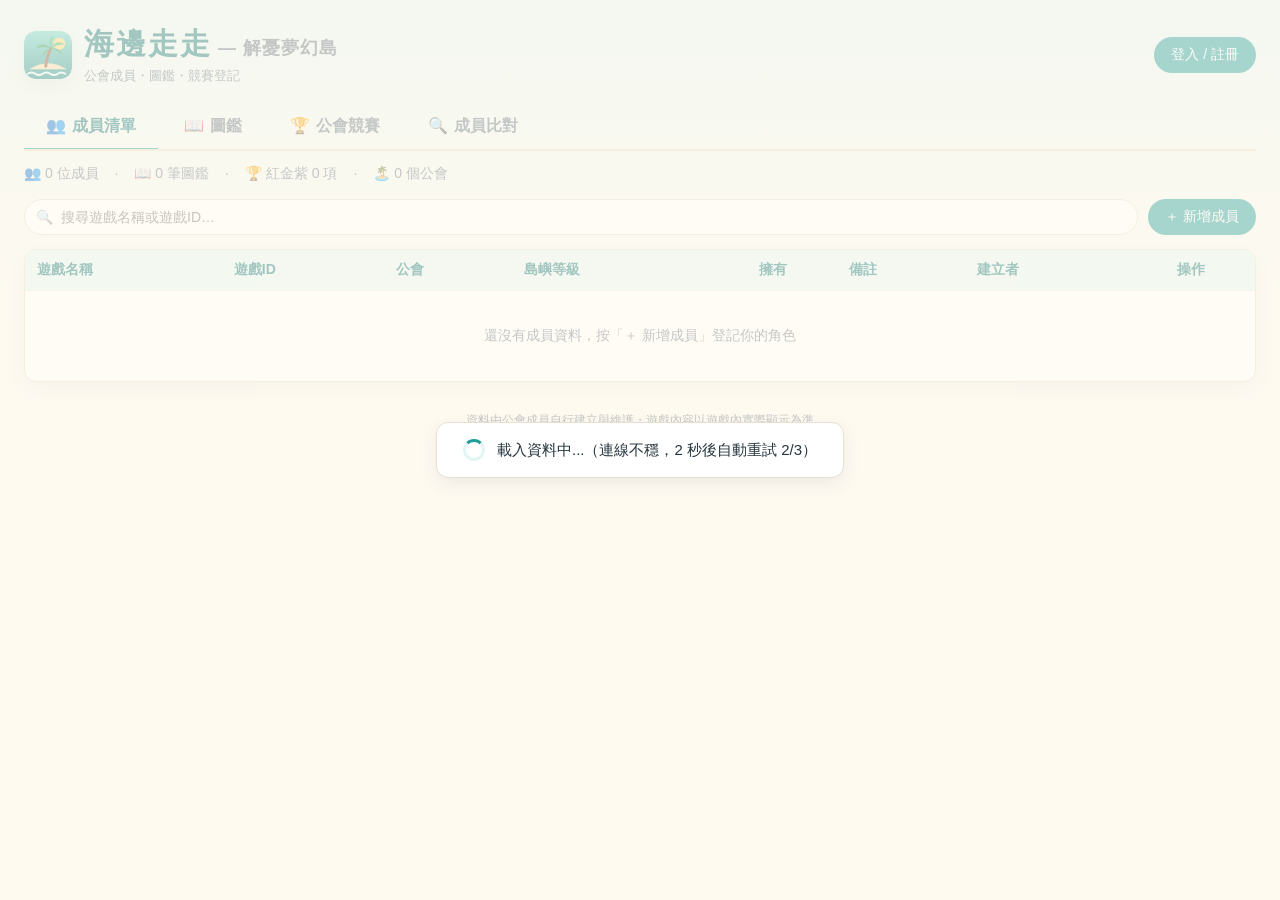
==== commit 42e9ee4a: "feat: 新增「成員比對」分頁 - 選兩位成員，列出任一人擁有的圖鑑項目，逐項顯示誰有、誰沒有 - 可切換任一人有／兩人都有／只有其中一人有（附數量），也能依類別篩選、搜尋名稱 - 手機上四個分頁改" ====
--- a/index.html
+++ b/index.html
@@ -6,7 +6,7 @@
     <title>海邊走走 — 解憂夢幻島</title>
     <meta name="description" content="海邊走走公會（解憂夢幻島）成員、圖鑑與公會競賽登記">
     <link rel="icon" type="image/svg+xml" href="assets/icon-small.svg">
-    <link rel="stylesheet" href="css/style.css?v=20261105">
+    <link rel="stylesheet" href="css/style.css?v=20261127">
 </head>
 <body>
 <div class="container">
@@ -25,9 +25,10 @@
     <div id="config-notice" class="notice hidden"></div>
 
     <nav class="tabs" role="tablist">
-        <button class="tab active" data-act="tab" data-id="members" role="tab">👥 成員清單</button>
-        <button class="tab" data-act="tab" data-id="items" role="tab">📖 圖鑑</button>
-        <button class="tab" data-act="tab" data-id="competitions" role="tab">🏆 公會競賽</button>
+        <button class="tab active" data-act="tab" data-id="members" role="tab"><span class="tab-icon">👥</span>成員清單</button>
+        <button class="tab" data-act="tab" data-id="items" role="tab"><span class="tab-icon">📖</span>圖鑑</button>
+        <button class="tab" data-act="tab" data-id="competitions" role="tab"><span class="tab-icon">🏆</span>公會競賽</button>
+        <button class="tab" data-act="tab" data-id="compare" role="tab"><span class="tab-icon">🔍</span>成員比對</button>
     </nav>
 
     <div id="summary-bar" class="summary-bar"></div>
@@ -81,6 +82,7 @@
             <select id="items-sort" class="select" data-change="items">
                 <option value="category">依類別排序</option>
                 <option value="rarity">稀有度（仙→凡）</option>
+                <option value="score">競賽分數（高→低）</option>
                 <option value="release">上市日期（新→舊）</option>
                 <option value="owners">擁有人數（多→少）</option>
                 <option value="updated">最近更新</option>
@@ -94,6 +96,7 @@
                         <th>名稱</th>
                         <th>類別</th>
                         <th>稀有度</th>
+                        <th class="num">競賽分數</th>
                         <th>解鎖等級</th>
                         <th>來源</th>
                         <th>上市日期</th>
@@ -123,11 +126,43 @@
                 <thead>
                     <tr>
                         <th>品項</th>
+                        <th class="num">分數</th>
                         <th class="center">人數</th>
                         <th>人名</th>
                     </tr>
                 </thead>
                 <tbody id="competitions-table"></tbody>
+            </table>
+        </div></div>
+    </section>
+
+    <!-- 成員比對：選兩位成員，看同一個項目誰有、誰沒有 -->
+    <section id="tab-compare" class="content">
+        <div class="toolbar">
+            <select id="compare-a" class="select" data-change="compare-member" aria-label="成員一"></select>
+            <span class="compare-vs">vs</span>
+            <select id="compare-b" class="select" data-change="compare-member" aria-label="成員二"></select>
+        </div>
+        <div class="toolbar">
+            <select id="compare-cat" class="select" data-change="compare" aria-label="類別"></select>
+            <div class="search-wrapper">
+                <span class="search-icon">🔍</span>
+                <input type="search" id="compare-search" class="search-input" placeholder="搜尋項目名稱…" data-input="compare">
+            </div>
+        </div>
+        <div id="compare-modes" class="chip-row"></div>
+        <div class="table-card"><div class="table-scroll">
+            <table>
+                <thead>
+                    <tr>
+                        <th>項目</th>
+                        <th class="center" id="compare-head-a">成員一</th>
+                        <th class="center" id="compare-head-b">成員二</th>
+                        <th>稀有度</th>
+                        <th>類別</th>
+                    </tr>
+                </thead>
+                <tbody id="compare-table"></tbody>
             </table>
         </div></div>
     </section>
@@ -160,12 +195,13 @@
 </div>
 
 <!-- ?v＝版本號：改了 css/js 就一起換新，避免瀏覽器混用新舊快取 -->
-<script src="js/config.js?v=20261105"></script>
-<script src="js/core.js?v=20261105"></script>
-<script src="js/auth.js?v=20261105"></script>
-<script src="js/members.js?v=20261105"></script>
-<script src="js/items.js?v=20261105"></script>
-<script src="js/competitions.js?v=20261105"></script>
-<script src="js/app.js?v=20261105"></script>
+<script src="js/config.js?v=20261127"></script>
+<script src="js/core.js?v=20261127"></script>
+<script src="js/auth.js?v=20261127"></script>
+<script src="js/members.js?v=20261127"></script>
+<script src="js/items.js?v=20261127"></script>
+<script src="js/competitions.js?v=20261127"></script>
+<script src="js/compare.js?v=20261127"></script>
+<script src="js/app.js?v=20261127"></script>
 </body>
 </html>
--- a/css/style.css
+++ b/css/style.css
@@ -75,6 +75,7 @@
     padding: 11px 22px; background: none; border: none; cursor: pointer; font-size: 16px; font-weight: 600;
     color: var(--muted); border-bottom: 3px solid transparent; margin-bottom: -2px; white-space: nowrap;
 }
+.tab-icon { margin-right: 6px; }
 .tab:hover { color: var(--ink); }
 .tab.active { color: var(--sea-dark); border-bottom-color: var(--sea); }
 
@@ -164,6 +165,12 @@
 .group-row td { background: #faf6ec; height: 44px; }
 .group-row small { margin-left: 8px; color: var(--muted); font-size: 13px; }
 td.comp-names { white-space: normal; max-width: none; padding-top: 6px; padding-bottom: 6px; }
+
+/* 成員比對：有／沒有 */
+.compare-vs { font-weight: 700; color: var(--muted); }
+.own { display: inline-block; padding: 2px 10px; border-radius: 999px; font-size: 13px; font-weight: 600; white-space: nowrap; }
+.own.yes { background: var(--sea-soft); color: var(--leaf-dark); }
+.own.no { background: #f4f1ea; color: #a3aeb3; }
 td .tags { flex-wrap: nowrap; overflow: hidden; }
 
 /* ---------- 公會管理區 ---------- */
@@ -276,7 +283,10 @@
     body { padding: 12px 16px; }
     h1 { font-size: 24px; }
     .brand-icon { width: 40px; height: 40px; }
-    .tab { padding: 10px 14px; font-size: 15px; }
+    /* 四個分頁在手機上排不下一列：改成圖示在上、文字在下，平均分配寬度 */
+    .tabs { gap: 0; }
+    .tab { flex: 1 1 0; display: flex; flex-direction: column; align-items: center; gap: 2px; padding: 8px 2px; font-size: 14px; }
+    .tab-icon { margin-right: 0; font-size: 18px; line-height: 1.2; }
     td { max-width: none; }
     .form-grid { grid-template-columns: 1fr; }
     .toolbar .btn-primary { flex: 1 1 100%; }
